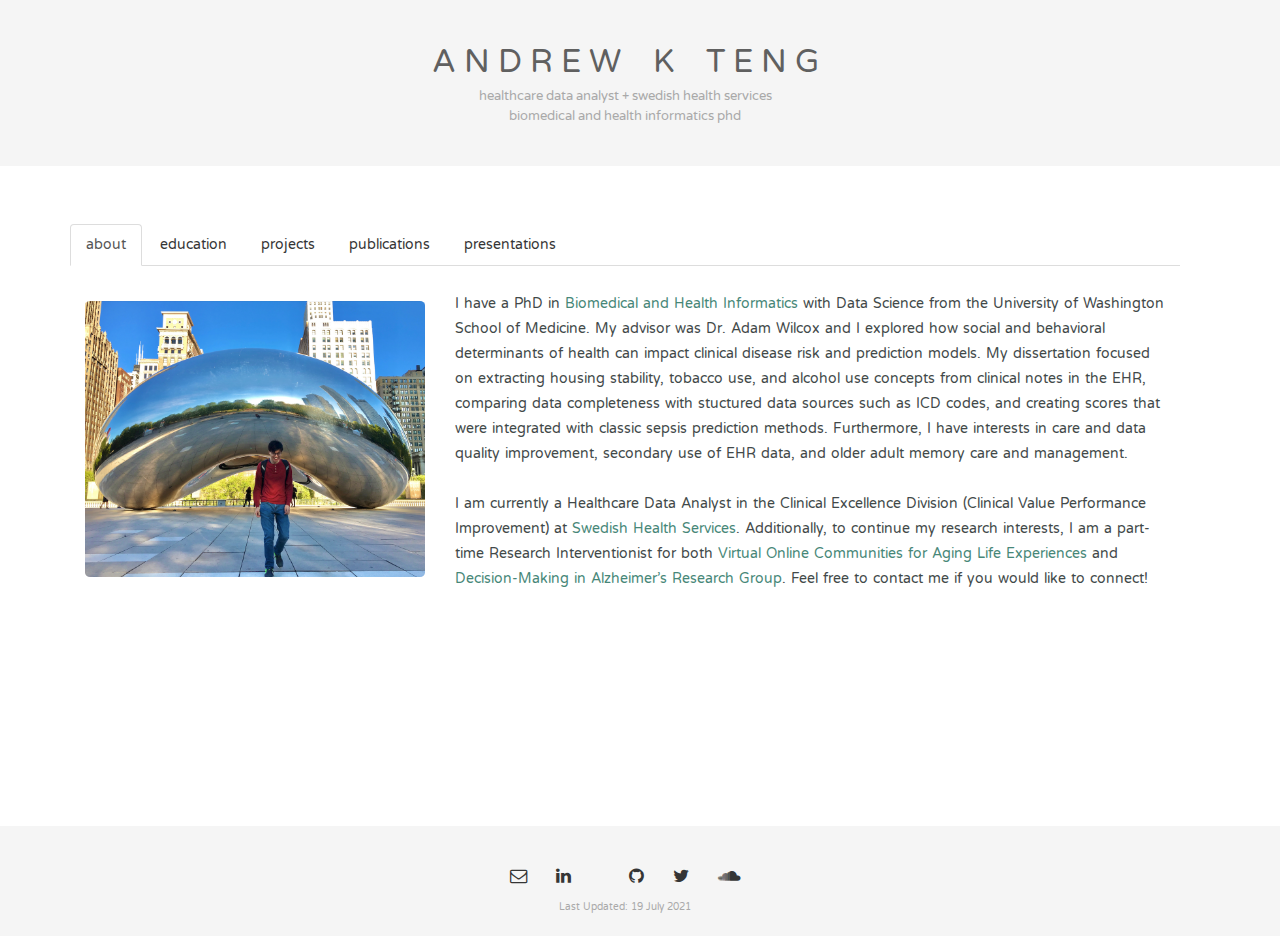
==== index.html @ b0556b27 "updates" ====
<!DOCTYPE html>

<html lang="en">
<head>
    <meta charset="utf-8">
    <meta http-equiv="X-UA-Compatible" content="IE=edge">
    <meta name="viewport" content="width=device-width, initial-scale=1">
    
    <!-- Mobile phone status bar color -->
    <meta name="theme-color" content="#505050">
    <meta name="apple-mobile-web-app-status-bar-style" content="black-translucent">
    
    <!-- Search engine details -->
    <meta name="description" content="Helathcare Data Analyst at Swedish Health Services, Downtown Seattle. PhD in Biomedical and Health Informatics with Data Science specialization from the University of Washington School of Medicine.">

    <title>Andrew Teng</title>
    <link href="https://fonts.googleapis.com/css?family=Varela+Round" rel='stylesheet' type='text/css'>
    <link href="css/bootstrap.css" rel="stylesheet">
    <link href="https://netdna.bootstrapcdn.com/font-awesome/4.7.0/css/font-awesome.min.css" rel="stylesheet">
    <link rel="stylesheet" href="https://cdn.rawgit.com/jpswalsh/academicons/master/css/academicons.min.css">
    <link href="css/styles.css" rel="stylesheet">
    <link rel="shortcut icon" href="img/icon.png" type="image/x-icon"/>
    <style>
        img.zero {
            height: 30%;
            width: 30%;
        }
        
        img.one {
            height: 75%;
            width: 75%;
        }

        img.two {
            height: 45%;
            width: 45%;
        }
        
        img.three {
            height: 60%;
            width: 60%;
        }
        
        img.four {
            height: 100%;
            width: 100%;
        }
    </style>
</head>
    
    
    
<body id="top">
    <header id="home">

        <section class="bottom hidden-xs" id="bottom">
            <div class ="container">
                <div class="row">
                    <div align="center"><br><br>
                        <font size="6" color= "#606060">A&nbsp;N&nbsp;D&nbsp;R&nbsp;E&nbsp;W&emsp;K&emsp;T&nbsp;E&nbsp;N&nbsp;G</font><br>
                        <font size="2" color="#A9A9A9">healthcare data analyst + swedish health services<br>biomedical and health informatics phd<br><br><br></font>  
                    </div>
                </div>
            </div>
        </section>
        <section class="bottom visible-xs" id="bottom">
            <div class ="container">
                <div class="row">
                    <div align="center"><br><br>
                        <font size="3" color= "#606060">A&nbsp;N&nbsp;D&nbsp;R&nbsp;E&nbsp;W&emsp;K&emsp;T&nbsp;E&nbsp;N&nbsp;G</font><br>
                        <font size="1" color="#A9A9A9">healthcare data analyst + swedish health services<br>biomedical and health informatics phd<br><br><br></font>  
                    </div>
                </div>
            </div>
        </section>

        <section class="home" id="home">
            <div class="container">
                <div class="row">
                    <div class="col-md-12">          
                    <h1 class="arrow"></h1>
                    <div class="tabbable">
                        <ul class="nav nav-tabs form-tabs hidden-xs">
                            <li class="tab-selector active"><a href="#about" data-toggle="tab">about</a></li>
                            <li class="tab-selector"><a href="#education" data-toggle="tab">education</a></li>
                            <li class="tab-selector"><a href="#projects" data-toggle="tab">projects</a></li>
                            <li class="tab-selector"><a href="#publications" data-toggle="tab">publications</a></li>
                            <li class="tab-selector"><a href="#presentations" data-toggle="tab">presentations</a></li>
                        </ul>
                        <select class="form-control visible-xs" id="tab_selector">
                            <option value="0">about</option>
                            <option value="1">education</option>
                            <option value="2">projects</option>
                            <option value="3">publications</option>
                            <option value="4">presentations</option>
                        </select>
                        <div class="tab-content">
                            <div id="about" class="tab-pane fade in active">
                                <div class ="col-xs-4">
                                    <p><br><center><img class="four" src="img/bean.png" alt="Profile_Picture"></center>
                                </div>
                                <div class ="col-xs-8">
                                    <font color="gray">
                                        <p1><br>I have a PhD in <a style="color: #478778" target="_blank" href="http://bime.uw.edu/">Biomedical and Health Informatics</a> with Data Science from the University of Washington School of Medicine. My advisor was Dr. Adam Wilcox and I explored how social and behavioral determinants of health can impact clinical disease risk and prediction models. My dissertation focused on extracting housing stability, tobacco use, and alcohol use concepts from clinical notes in the EHR, comparing data completeness with stuctured data sources such as ICD codes, and creating scores that were integrated with classic sepsis prediction methods. Furthermore, I have interests in care and data quality improvement, secondary use of EHR data, and older adult memory care and management. <br><br>I am currently a Healthcare Data Analyst in the Clinical Excellence Division (Clinical Value Performance Improvement) at <a style="color: #478778" target="_blank" href="https://www.swedish.org/">Swedish Health Services</a>. Additionally, to continue my research interests, I am a part-time Research Interventionist for both <a style="color: #478778" target="_blank" href="https://sites.uw.edu/vocale">Virtual Online Communities for Aging Life Experiences</a> and <a style="color: #478778" target="_blank" href="https://depts.washington.edu/hprc/studying-decision-making-for-older-adults-with-dementia/">Decision-Making in Alzheimer’s Research Group</a>. Feel free to contact me if you would like to connect!</p1>
                                    </font>
                                    <!--I received my bachelor’s degree from Emory University in <a target="_blank" href="http://www.mathcs.emory.edu/site/home/">mathematics and computer science</a>, while on a pre-med track as I was interested in bridging the gap between health sciences and computer science. By combining these two trades, I attended the <a target="_blank" href="http://bioinformatics.gatech.edu">bioinformatics</a> master’s program at Georgia Tech. During my time there, I was a graduate research assistant in the <a target="_blank" href="https://popgen.gatech.edu">Lachance Lab</a> and focused on utilizing genome-wide association studies in our analysis of elevated prostate cancer risk in men of African descent and aspects of ascertainment bias. While at Georgia Tech, I interned at the National Cancer Institute under Dr. Kai Yu and focused on analyzing and creating a prediction model to detect cervical cancer risk in patients with HPV from pap smear results. Currently, I am pursuing my PhD at the University of Washington School of Medicine under the <a target="_blank" href="http://bime.uw.edu/">biomedical and health informatics</a> program. I am interested in analyzing electronic health/medical records to improve quality of care and outcomes in health related settings. -->
                                </div>
                            </div>
                            <div id="education" class="tab-pane fade"><br><br>
                                <div class="row">
                                    <div class ="col-xs-4">University of Washington (Seattle, WA)&emsp;<i><br><font color="gray">09/2017-06/2021</font></i>
                                    </div>
                                    <div class ="col-xs-5">Biomedical and Health Informatics PhD&emsp;<br>Data Science Specialization<i><br><font color="gray">Advisor: Dr. Adam Wilcox (UW Chief Analytics Officer)<br><br> Awards: National Library of Medicine (NLM) Training Grant (2017-2020), Top Scholar Award - Durward and Susan Huckabay Endowed Fellowship (2017-2018)</font></i>
                                    </div>
                                    <div class ="col-xs-3"><center><img class="two" src="img/SOM_Biomed.Info.Med.Ed_k.png" alt="UWMedicineBHINF_Logo" height="20"></center></div>
                                </div><br><br>
                                <div class="row">
                                    <div class ="col-xs-4">Georgia Institute of Technology (Atlanta, GA)&emsp;<i><br><font color="gray">08/2015-12/2016</font></i>
                                    </div>
                                    <div class ="col-xs-5">Bioinformatics MS&emsp;<i><br><font color="gray">Mentor: Dr. Joseph Lachance (Assistant Professor - Biology)<br><br>Awards: Computational Biology Faculty Graduate Research Assistant Award (Spring 2016 and Fall 2016)<br><br>Summer internship: National Cancer Institute/ Division of Cancer Epidemiology and Genetics (DCEG)</font></i>
                                    </div>
                                    <div class ="col-xs-3"><center><img  src="img/gatech.gif" class="three" alt="GaTech_Logo" height="50"><br><br><br><br><img class="three" src="img/logos.png" alt="HHS_NIH_NCI_Logos" height="50"></center></div>
                                </div><br><br>
                                <div class="row">
                                    <div class ="col-xs-4">Emory University (Atlanta, GA)&emsp;<i><br><font color="gray">08/2012-05/2015</font></i>
                                    </div>
                                    <div class ="col-xs-5">Mathematics and Computer Science BS&emsp;<i><br><font color="gray"></font></i>
                                    </div>
                                    <div class ="col-xs-3"><center><img src="img/eu-logo.png" class="three" alt="Emory_Logo" height="40"></center></div>
                                </div>
                            </div>
                            <div id="projects" class="tab-pane fade"><br><br>

                                <div class="row">
                                    <div class ="col-xs-9">CO-MAP-V: COVID-19 Massachussetts Map and Visualization Tool&emsp;<a target="_blank" href="https://co-map-v.github.io/" class="fa fa-external-link"></a><i>
                                        <br><font color="gray">Class Project (CSE 583: Software Development for Data Scientists)</i><br>
                                        Used synthetic data from Synthea that was formatted in an OMOP Common Data model to visualize the start of a COVID-19 outbreak in Massachussetts. Created various visualizations, both geographical and statistical, to showcase a dashboard like design that allows users to explore and compare between months and counties. Visualizations were created using Plotly and arranged using Dash, the website uses Bootstrap and the dashboard application is hosted on Heroku allowing for final (and interactive) hosting on GitHub Pages. 
                                        </font></div>
                                    <div class ="col-xs-3">
                                        <center><img class="zero" src="https://co-map-v.github.io/website/img/logo.png" alt="COMAPV_Logo" height="80"></center>
                                    </div>
                                </div><br><br>
                                <div class="row">
                                    <div class ="col-xs-9">Visualizing Algorithmic Cause of Death Predictions&emsp;<a target="_blank" href="https://cse512-19s.github.io/FP-Visualizing-Algorithmic-Cause-of-Death-Predictions/" class="fa fa-external-link"></a><i>
                                        <br><font color="gray">Class Project (CSE 512: Data Visualization)</i><br>
                                        Used verbal autopsy data to visualize relationships between causes of death, symptoms, death, region, and algorithm. Four different and interactive visualizations were created using D3. All visualizations interact with each other in terms of dataset and can be used congruently to allow users a deeper exploration of the data from various perspectives. 
                                        </font></div>
                                    <div class ="col-xs-3">
                                        <center><img class="two" src="img/github.png" alt="GitHub_Logo" height="80"></center>
                                    </div>
                                </div><br><br>

                                <div class="row">
                                    <div class ="col-xs-9">Predictive Analytics Solutions for Sepsis Patients in Acute Care&emsp;
                                        <br><font color="gray">Published a systematic review to see if there is an ideal predictive analytics solution for sepsis detection or mortality associated with sepsis by performing a literature search in PubMed to identify publications of current practices and studies that have used predictive analytics. Identified and categorized the characteristics of each study to verify inclusion, and then analyzed common themes and differences. We then reviewed the articles to identify key themes to better understand the issues in applying predictive analytics to sepsis detection.
                                        </font></div>
                                    <div class ="col-xs-3">
                                        <center><img class="two" src="img/WilcoxLab.png" alt="WilcoxLab_Logo" height="40"></center>
                                    </div>
                                </div><br><br>
                                <div class="row">
                                    <div class ="col-xs-9">Virtual Online Communities for Aging Life Experiences (VOCALE)&emsp;
                                        <br><font color="gray">Currently on a team that is testing the feasibility and usability of using an online discussion platform for frail elderly adults to learn, manage, and cope with their changing symptoms. Tasks include pitching and recruiting qualified participants from various Seattle-area retirement communities and training them on using the discussion board in multiple one-on-one training sessions. Training materials (physical and digital training guide <a target="_blank" href="doc/Package_Training_LaptopDesktop_UNITS.pdf" class="fa fa-file-pdf-o"></a> and video supplement) were created through an iterative process of speaking, observing, and interacting with a pilot group of elderly individuals.</font></div>
                                    <div class ="col-xs-3">
                                        <center><img class="two" src="img/vocale.png" alt="VOCALE_Logo" height="40"></center>
                                    </div>
                                </div><br><br>
                                <div class="row">
                                    <div class ="col-xs-9">Extracting Social Determinants Information from Clinical Text Notes&emsp;
                                        <br><font color="gray">Creating an approachable method/framework that is generalizable to extract social determinants information (e.g. housing stability) from unstructured data sources in the EHR. Additionally, we will compare the quality of data that is extracted via natural language processing classification techniques with extracting structured data sources (e.g. ICD 9/10 codes).
                                        </font></div>
                                    <div class ="col-xs-3">
                                        <center><img class="two" src="img/WilcoxLab.png" alt="WilcoxLab_Logo" height="40"></center>
                                    </div>
                                </div><br><br>
                                <div class="row">
                                    <div class ="col-xs-9">Using Log Data to Assess Authentication Behaviors&emsp;
                                        <br><font color="gray">Together with Jason Thomas, working with a local hospital to identify ways to help inform customized solutions of authentication while maintaining privacy and promoting standards across wards and staff. 
                                        </font></div>
                                    <div class ="col-xs-3">
                                        <center><img class="two" src="img/WilcoxLab.png" alt="WilcoxLab_Logo" height="40"></center>
                                    </div>
                                </div><br><br>
                                <div class="row">
                                    <div class ="col-xs-9">Leveraging Mobile Technologies to Communicate Genetic Testing Information&emsp;<a target="_blank" href="doc/Project%20Proposal.pdf" class="fa fa-file-pdf-o"></a>
                                        <br><font color="gray"><i>Class Project (BIME 554: Biomedical Information Interactions and Design)</i><br>Performed workflow analysis and stakeholder interviews to identify points where mobile technologies could be leveraged to reduce workload on administrative staff, increase clinic efficiency and provide better services to patients. Team identified three major areas where changes patient in-take, insurance authorization and return of results. I created a potential design solution to revamp patient in-take by making an online tool accessible by patients that would collect family history and develop a patient pedigree.</font></div>
                                        <div class ="col-xs-3">
                                            <center><img class="three" src="img/UW_GMC.png" alt="UWGMC_Logo" height="40"></center>
                                        </div>
                                </div><br><br>
                                <div class="row">
                                    <div class ="col-xs-9">Monitoring and Visualizing of Strategic Health Issues: Creation of an Internal Dashboard for Benton County, WA&emsp;<a target="_blank" href="doc/Monitoring%20and%20Visualizing%20of%20Strategic%20Health%20Issues.pdf" class="fa fa-file-pdf-o"></a>&emsp;<a target="_blank" href="https://github.com/andrewteng/benton-county" class="fa fa-external-link"></a><i>
                                        <br><font color="gray">Class Project (BIME 533: Public Health Informatics)</i><br>An internal dashboard was proposed to assist the Benton-Franklin Health District (BFHD) health officer monitor health trends within the community and assess the progress of interventions. By utilizing stakeholder intervies, the Visual Information Seeking Mantra, and user-centered design, the mockup dashboard presented data cleanly and effectively to allow for easy usability among users of varying health literacy.</font></div>
                                        <div class ="col-xs-3">
                                            <center><img class="two" src="img/github.png" alt="GitHub_Logo" height="40"></center>
                                        </div>
                                </div><br><br>
                                <div class="row">
                                    <div class ="col-xs-9">Applied Human Computational Genomics (AHCG) Pipeline&emsp;<a target="_blank" href="https://github.com/andrewteng/ahcg_pipeline" class="fa fa-external-link"></a><i>
                                        <br><font color="gray">Class Project (BIOL8803F: Human Computational Genomics)</i><br>Variant calling pipeline for  automated genomic data analysis. Automated script performed variant call analysis and variant recalibration. End result created charts and a report.</font></div>
                                    <div class ="col-xs-3">
                                        <center><img class="two" src="img/github.png" alt="GitHub_Logo" height="40"></center>
                                    </div>
                                </div><br><br>
                                <div class="row">
                                    <div class ="col-xs-9">Genome characterization of human papillomavirus (HPV) 16&emsp;<a target="_blank" href="doc/Teng_HPV_Poster.pdf" class="fa fa-file-pdf-o"></a><i>
                                        <br><font color="gray">Summer Project, Mentor: Dr. Kai Yu</i><br>Full genome analysis and exploration of HPV 16 to create a prediction model to forecast cervical cancer likelihood and risk. The	primary	focus was to identify the viral genetic basis of HPV carcinogenicity and to globally analyze the differences patients with and without cervical cancer through random forest classification.</font>
                                    </div>
                                    <div class ="col-xs-3">
                                            <center><img class="three" src="img/logos.png" alt="HHS_NIH_NCI_Logos" height="40"></center>
                                    </div>
                                </div><br><br>
                                <div class="row">
                                    <div class ="col-xs-9">Advanced eICU Clinical Data Visualization Tool using FHIR&emsp;<a target="_blank" href="doc/eICU-%20Final%20Pres.pdf" class="fa fa-file-pdf-o"></a><i>
                                        <br><font color="gray">Class Project (CS 6440: Introduction to Health Informatics)</i><br>Collaborated with the eICU department at Emory Healthcare. Helped to develop a FHIR adapter for the existing archiveDB (a reduced local copy of data) to create an exchange of FHIR compliant messages to and from the archiveDB of the eICU system.</font>
                                    </div>
                                    <div class ="col-xs-3">
                                        <center><img class="two" src="img/emory.png" alt="Emory_Logo" height="30"></center>
                                    </div>
                                </div><br><br>
                                <div class="row">
                                    <div class ="col-xs-9">Development of a typing scheme for non-typeable <i>H. influenzae&emsp;<a target="_blank" href="http://compgenomics2016.biology.gatech.edu/index.php/Main_Page" class="fa fa-external-link"></a>
                                        <br><font color="gray">Class Project (BIOL7210A: Computational Genomics)</i><br>Used unassembled genome sequence data from the Centers for Disease Control and Prevention (CDC) for computational genomics. Participated in two groups (gene prediction and functional annotation). </font>
                                    </div>
                                    <div class ="col-xs-3">
                                        <center><img class="three" src="img/hhs-cdc-logo.svg" alt="CDC_Logo" height="30"></center>
                                    </div>
                                </div><br><br>
                                <div class="row">
                                    <div class ="col-xs-9">Comparison of multi-compartmental models for the modeling of the 2014 Ebola epidemic&emsp;                    
                                        <a target="_blank" href="doc/Comparison%20of%20multi-compartmental%20models%20for%20the%20modeling%20of%20the%202014%20Ebola%20epidemic.pdf" class="fa fa-file-pdf-o"></a><i>
                                        <br><font color="gray">Class Project (BME 8813: Biomedical and Health Informatics)</i><br>Used data from the World Health Organization (WHO), CDC, and Virginia Polytech Institute and State University. Compared and validated the prediction powers of various compartmental models. Created a MATLAB GUI (<a target="_blank" href="https://www.youtube.com/watch?v=hMcYuk1tW7c" class="fa fa-youtube-play"></a><a target="_blank" href="https://www.youtube.com/watch?v=hMcYuk1tW7c"> video demo</a>) to allow for easy comparison between models and countries of interest. </font>
                                    </div>
                                    <div class ="col-xs-3">
                                        <center><img class="three" src="img/gatech.gif" alt="GaTech_Logo" height="35"></center>
                                    </div>
                                </div><br><br>
                                <div class="row">
                                    <div class ="col-xs-9">Course reports on <i><a target="_blank" href="https://gtbinf.wordpress.com/author/ateng3/">Biology Computes&emsp;</a></i><font color="gray"><a target="_blank" href="https://gtbinf.wordpress.com/author/ateng3/" class="fa fa-external-link"></a>
                                        <br>- Exome Analysis of a Finnish Female
                                        <br>- Analysis of the Early Stages of HIV-1 Infection on Components of the Human Immune Response</font>
                                    </div>
                                    <div class ="col-xs-3">
                                        <center><img class="three" src="img/gatech.gif" alt="GaTech_Logo" height="35"></center>
                                    </div>
                                </div>
                            </div>
                            <div id="publications" class="tab-pane fade"> 
                                <br><br>
                                <div class="row">
                                    <div class ="col-xs-9">Promoting Problem Solving About Health Management: A Mixed-Methods Pilot Evaluation of a Digital Health Intervention for Older Adults With Pre-Frailty and Frailty&emsp;<i><a target="_blank" href="https://doi.org/10.1177/2333721420985684" class="fa fa-external-link"></a><br><font color="gray">Chen AT, Chu F, <strong>Teng AK</strong>, Han S, Lin SY, Demiris G, Zaslavsky O</font></i></div>
                                    <div class ="col-xs-3"><center><img class = "three" src="img/ggm.gif" alt="GerontologyAndGeriatricMedicine_Logo" height="15"></center></div>
                                </div><br><br>
                                <div class="row">
                                    <div class ="col-xs-9">Reactions to COVID-19, Information and Technology Use, and Social Connectedness among Older Adults with Pre-Frailty and Frailty&emsp;<i><a target="_blank" href="https://www.ncbi.nlm.nih.gov/pmc/articles/PMC7416746/" class="fa fa-external-link"></a><br><font color="gray">Chen AT, Ge S, Cho S, <strong>Teng AK</strong>, Chu F, Demiris G, Zaslavsky O</font></i></div>
                                    <div class ="col-xs-3"><center><img class = "two" src="img/gn.png" alt="GeriatricNursing_Logo" height="15"></center></div>
                                </div><br><br>
                                <div class="row">
                                    <div class ="col-xs-9">A Review of Predictive Analytics Solutions for Sepsis Patients&emsp;<i><a target="_blank" href="https://doi.org/10.1055/s-0040-1710525" class="fa fa-external-link"></a><br><font color="gray"><strong>Teng AK</strong>, Wilcox AB</font></i></div>
                                    <div class ="col-xs-3"><center><img class = "two" src="img/aci.jpg" alt="ACI_Logo" height="15"></center></div>
                                </div><br><br>
                                <div class="row">
                                    <div class ="col-xs-9">Using an Innovative Discussion Platform to Give Voice to Aging-Related Experiences: A Pilot Study&emsp;<i><a target="_blank" href="https://doi.org/10.3928/00989134-20191105-05" class="fa fa-external-link"></a><br><font color="gray"><strong>Teng AK</strong>, Han S, Lin SY, Demiris G, Zaslavsky O, Chen AT</font></i></div>
                                    <div class ="col-xs-3"><center><img class = "two" src="img/jgn_logo_sm.png" alt="JGN_Logo" height="30"></center></div>
                                </div><br><br>
                                <div class="row">
                                    <div class ="col-xs-9">Genetic disease risks can be misestimated across global populations&emsp;<i><a target="_blank" href="https://doi.org/10.1186/s13059-018-1561-7" class="fa fa-external-link"></a><br><font color="gray">Kim M, Patel K, <strong>Teng AK</strong>, Berens A, Lachance J</font></i></div>
                                    <div class ="col-xs-3"><center><img class = "one" src="img/genome-biology-logo-dffd3410b7.svg" alt="GenomeBio_Logo" height="25"></center></div>
                                </div><br><br>
                                <div class="row">
                                    <div class ="col-xs-9">Genetic hitchhiking and population bottlenecks contribute to prostate cancer disparities in men of African descent&emsp;<i><a target="_blank" href="https://doi.org/10.1158/0008-5472.CAN-17-1550" class="fa fa-external-link"></a><br><font color="gray">Lachance J, Berens A, Hansen MEB, <strong>Teng AK</strong>, Tishkoff SA, Rebbeck TR</font></i>
                                    </div>
                                    <div class ="col-xs-3"><center><img class="one" src="img/canres.png" alt="CancerResearch_Logo" height="20"></center></div>
                                </div><br><br>
                            </div>
                            <div id="presentations" class="tab-pane fade">
                                <br><br>
                                <div class="row">
                                    <div class ="col-xs-9">Housing Stability Phenotype Extracted from Clinical Text Notes and Diagnosis Codes&emsp;<i><br>American Medical Informatics Association (AMIA) 2020 Virtual Annual Symposium<br><font color="gray"><strong>Teng AK</strong>, Wilcox AB</font></i></div>
                                    <div class ="col-xs-3"><center><img class="two" src="img/amia.png" alt="AMIA_Logo" height="5"></center></div>
                                </div><br><br>
                                <div class="row">
                                    <div class ="col-xs-9">Extracting housing stability concepts from clinical text notes&emsp;<i><br>National Library of Medicine 2020 Virtual Informatics Training Conference<br><font color="gray"><strong>Teng AK</strong>, Wilcox AB</font></i></div>
                                    <div class ="col-xs-3"><center><img class="two" src="img/nlm.png" alt="NLM_Logo" height="5"></center></div>
                                </div><br><br>
                                <div class="row">
                                    <div class ="col-xs-9">Applying Text Classification Techniques to Locally Generated Clinical Notes&emsp;<i><br>American Medical Informatics Association (AMIA) 2020 Virtual Clinical Informatics Conference<br><font color="gray"><strong>Teng AK</strong>, Wilcox AB</font></i></div>
                                    <div class ="col-xs-3"><center><img class="two" src="img/amia.png" alt="AMIA_Logo" height="5"></center></div>
                                </div><br><br>
                                <div class="row">
                                    <div class ="col-xs-9">Virtual Online Communities for Aging Life Experiences&emsp;<i><br>National Library of Medicine 2019 Informatics Training Conference<br><font color="gray"><strong>Teng AK</strong>, Han S, Lin S, Demiris G, Zaslavsky O, Chen AT</font></i></div>
                                    <div class ="col-xs-3"><center><img class="two" src="img/nlm.png" alt="NLM_Logo" height="5"></center></div>
                                </div><br><br>
                                <div class="row">
                                    <div class ="col-xs-9">A Systematic Review of Predictive Analytics Solutions for Septic Patients&emsp;<i><br>American Medical Informatics Association (AMIA) 2019 Clinical Informatics Conference<br><font color="gray"><strong>Teng AK</strong>, Wilcox AB</font></i></div>
                                    <div class ="col-xs-3"><center><img class="two" src="img/amia.png" alt="AMIA_Logo" height="5"></center></div>
                                </div><br><br>
                                <hr/>
                                <br>
                                Contributed work presented by collaborators:
                                <br><br>
                                <div class="row">
                                    <div class ="col-xs-9">Assessing Authentication Behaviors to Inform Customized Solutions Using Log Data – While Maintaining Privacy and Promoting Standards&emsp;<i><br>American Medical Informatics Association (AMIA) 2020 Virtual Clinical Informatics Conference<br><font color="gray">Thomas JA, <strong>Teng AK</strong>, Roesner F, Wilcox AB, Ewell C (Presented by: Jason Thomas)</font></i></div> 
                                    <div class ="col-xs-3"><center><img class="two" src="img/amia.png" alt="ICSFR_Logo" height="3"></center></div>
                                </div><br><br>
                                <div class="row">
                                    <div class ="col-xs-9">Usability of an Online Discussion Platform: Development of a Coding Scheme&emsp;<i><br>The Gerontological Society of America 2019<br><font color="gray">Han S, <strong>Teng AK</strong>, Lin S, Chu F, Demiris G, Zaslavsky O, Chen AT (Presented by: Soojeong Han)</font></i></div>
                                    <div class ="col-xs-3"><center><img class="one" src="img/gsa.gif" alt="GSA_Logo" height="20"></center></div>
                                </div><br><br>
                                <div class="row">
                                    <div class ="col-xs-9">VOCALE Approach: Pilot Studies&emsp;<i><br>The Gerontological Society of America 2019<br><font color="gray">Zaslavsky O, Chen AT, <strong>Teng AK</strong>, Lin S, Han S, Chu F, Demiris G (Presented by: Oleg Zaslavsky)</font></i></div>
                                    <div class ="col-xs-3"><center><img class="one" src="img/gsa.gif" alt="GSA_Logo" height="20"></center></div>
                                </div><br><br>
                                <div class="row">
                                    <div class ="col-xs-9">Virtual Online Communities for Aging Life Experiences (VOCALE)&emsp;<i><br>International Conference on Frailty and Sarcopenia Research 2019<br><font color="gray">Zaslavsky O, Chen AT, <strong>Teng AK</strong>, Lin S, Han S, Demiris G (Presented by: Oleg Zaslavsky)</font></i></div> 
                                    <div class ="col-xs-3"><center><img class="two" src="img/icsfr.jpg" alt="ICSFR_Logo" height="3"></center></div>
                                </div>
                            </div>
                        </div>    
                        </div>
                    </div>
                </div>
            </div>
        </section>
    </header>

    <script src="https://ajax.googleapis.com/ajax/libs/jquery/1.11.0/jquery.min.js"></script>
    <script src="//ajax.googleapis.com/ajax/libs/angularjs/1.0.3/angular.min.js"></script>
    <script src="js/bootstrap.min.js"></script>
    <script src="js/scripts.js"></script>
    <script src="js/jquery.flexslider.js"></script>
    <script src="js/modernizr.js"></script>
    <script>
        $('#tab_selector').on('change', function (e) {
	    $('.form-tabs li a').eq($(this).val()).tab('show');
	});
    </script>

    
    <section class="bottom1" id="bottom1">
    <div class="row">
        <br><br><div align="center"><font size="2" color="#A9A9A9">
                <span title="Email"/><a href="mailto:akteng@uw.edu" target ="_blank" class="fa fa-envelope-o fa-lg"></a>&emsp;&emsp;
                <span title="LinkedIn"/><a href="https://linkedin.com/in/tengandrew" target ="_blank" class="fa fa-linkedin fa-lg"></a>&emsp;&emsp;
                <span title="Google Scholar"/><a href="https://scholar.google.com/citations?user=TIJBnKMAAAAJ&hl=en" target ="_blank" class="ai ai-google-scholar ai-lg"></a>&emsp;&emsp;
                <span title="GitHub"/><a href="https://github.com/andrewteng" target ="_blank" class="fa fa-github fa-lg"></a>&emsp;&emsp;
                <span title="Twitter"/><a href="https://twitter.com/theandrewteng" target ="_blank" class="fa fa-twitter fa-lg"></a>&emsp;&emsp;
                <span title="SoundCloud"/><a href="https://soundcloud.com/tengandrew" target ="_blank" class="fa fa-soundcloud fa-lg"></a>
        </font></div>
        <p></p><div align="center"><font size="1" color="#A9A9A9">
            <!--Copyright &copy 2016-2018&emsp;|&emsp;-->Last Updated: 19 July 2021
        </font></div><br>
    </div>
    </section>

</body>
</html>
---- css/styles.css ----
/* ! normalize.css v1.0.0 | MIT License | git.io/normalize */
 
/* ==========================================================================
HTML5 display definitions
========================================================================== */
 
/* * Corrects `block` display not defined in IE 6/7/8/9 and Firefox 3. */
 
article, aside, details, figcaption, figure, footer, header, hgroup, nav, section, summary { display: block; }
/* * Corrects `inline-block` display not defined in IE 6/7/8/9 and Firefox 3. */
audio, canvas, video { display: inline-block; *display: inline; *zoom: 1; }
/* * Prevents modern browsers from displaying `audio` without controls.
* Remove excess height in iOS 5 devices. */
audio:not([controls]) { display: none; height: 0; }
/* * Addresses styling for `hidden` attribute not present in IE 7/8/9, Firefox 3, * and Safari 4.
* Known issue:no IE 6 support. */
[hidden] { display: none; }
/* ==========================================================================
Base
========================================================================== */
/* * 1. Corrects text resizing oddly in IE 6/7 when body `font-size` is set using
*    `em` units.
* 2. Prevents iOS text size adjust after orientation change, without disabling
*    user zoom. */
 
html { font-size: 100%; /* 1 */
	-webkit-text-size-adjust: 100%; /* 2 */
-ms-text-size-adjust: 100%; /* 2 */ }
html, html a, a1 { -webkit-font-smoothing: antialiased; text-shadow: 1px 1px 1px rgba(0, 0, 0, 0.004); }
/* * Addresses `font-family` inconsistency between `textarea` and other form
* elements. */
html, button, input, select, textarea { font-family: 'Varela Round', sans-serif; }
/* * Addresses margins handled incorrectly in IE 6/7. */
body { margin: 0; font-family: 'Varela Round', sans-serif; }
/* ==========================================================================
Links
========================================================================== */
/* * Addresses `outline` inconsistency between Chrome and other browsers. */
 
a:focus { outline: none; }
a1:focus { outline: none; }
/* * Improves readability when focused and also mouse hovered in all browsers. */
a:active, a:hover { outline: 0; }
a1:active, a:hover { outline: 0; }
/* ==========================================================================
Typography
========================================================================== */
/* * Addresses font sizes and margins set differently in IE 6/7.
* Addresses font sizes within `section` and `article` in Firefox 4+, Safari 5, * and Chrome. */
 
h1 { font-size: 2em; margin: 0.67em 0; color: #353535; }
h2 { font-size: 1.5em; margin: 0.83em 0; }
h3 { font-size: 1.17em; margin: 1em 0; }
h4 { font-size: 1em; margin: 1.33em 0; }
h5 { font-size: 0.83em; margin: 1.67em 0; }
h6 { font-size: 0.75em; margin: 2.33em 0; }

a { color: #353535; -webkit-transition: all 0.5s; -moz-transition: all 0.5s; -o-transition: all 0.5s; transition: all 0.5s; }
a:hover, a:focus { color: #0F52BA; text-decoration: none; }
a1:hover, a:focus { color: #0F52BA; text-decoration: none; }

p { color: #8c9398; word-spacing: 1px; line-height: 25px; font-size: 14px; }
p1 { color: #424949; word-spacing: 1px; line-height: 25px; font-size: 14px; }
a1 { color: #478778; -webkit-transition: all 0.5s; -moz-transition: all 0.5s; -o-transition: all 0.5s; transition: all 0.5s; }

.home {padding: 40px;}
.bottom {background-color: whitesmoke;}
.bottom1 {background-color: whitesmoke; width: 100%; position: relative; bottom: 0;}

img {
  border-radius: 1.5%;
}
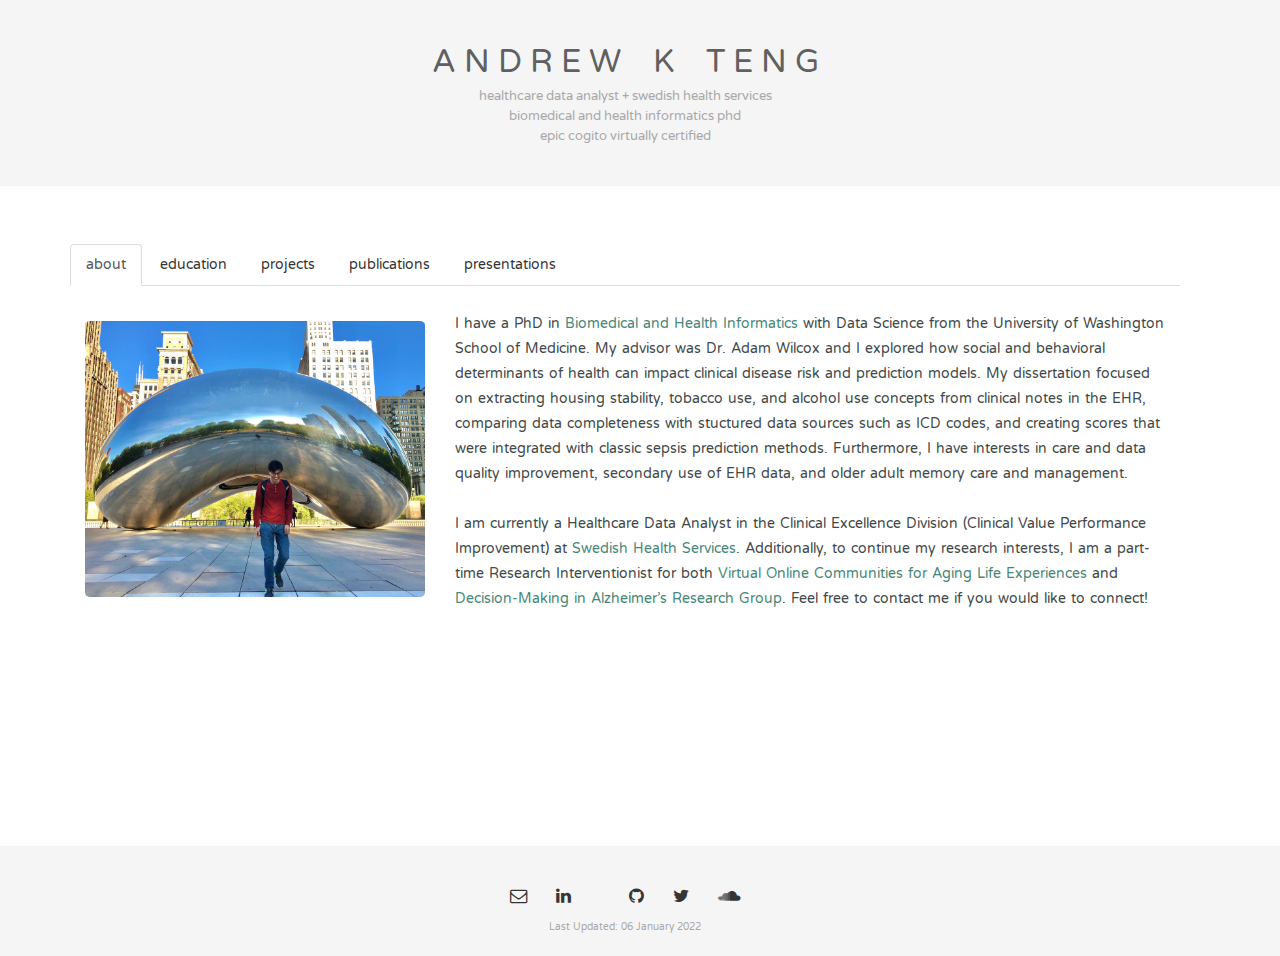
==== commit 9a2ef742: "updates with paper and epic" ====
--- a/index.html
+++ b/index.html
@@ -11,6 +11,7 @@
     <meta name="apple-mobile-web-app-status-bar-style" content="black-translucent">
     
     <!-- Search engine details -->
+
     <meta name="description" content="Helathcare Data Analyst at Swedish Health Services, Downtown Seattle. PhD in Biomedical and Health Informatics with Data Science specialization from the University of Washington School of Medicine.">
 
     <title>Andrew Teng</title>
@@ -58,7 +59,8 @@
                 <div class="row">
                     <div align="center"><br><br>
                         <font size="6" color= "#606060">A&nbsp;N&nbsp;D&nbsp;R&nbsp;E&nbsp;W&emsp;K&emsp;T&nbsp;E&nbsp;N&nbsp;G</font><br>
-                        <font size="2" color="#A9A9A9">healthcare data analyst + swedish health services<br>biomedical and health informatics phd<br><br><br></font>  
+                        <font size="2" color="#A9A9A9">healthcare data analyst + swedish health services<br>biomedical and health informatics phd<br>epic cogito virtually certified<br><br><br></font>  
+
                     </div>
                 </div>
             </div>
@@ -96,6 +98,7 @@
                         </select>
                         <div class="tab-content">
                             <div id="about" class="tab-pane fade in active">
+
                                 <div class ="col-xs-4">
                                     <p><br><center><img class="four" src="img/bean.png" alt="Profile_Picture"></center>
                                 </div>
@@ -105,6 +108,7 @@
                                     </font>
                                     <!--I received my bachelor’s degree from Emory University in <a target="_blank" href="http://www.mathcs.emory.edu/site/home/">mathematics and computer science</a>, while on a pre-med track as I was interested in bridging the gap between health sciences and computer science. By combining these two trades, I attended the <a target="_blank" href="http://bioinformatics.gatech.edu">bioinformatics</a> master’s program at Georgia Tech. During my time there, I was a graduate research assistant in the <a target="_blank" href="https://popgen.gatech.edu">Lachance Lab</a> and focused on utilizing genome-wide association studies in our analysis of elevated prostate cancer risk in men of African descent and aspects of ascertainment bias. While at Georgia Tech, I interned at the National Cancer Institute under Dr. Kai Yu and focused on analyzing and creating a prediction model to detect cervical cancer risk in patients with HPV from pap smear results. Currently, I am pursuing my PhD at the University of Washington School of Medicine under the <a target="_blank" href="http://bime.uw.edu/">biomedical and health informatics</a> program. I am interested in analyzing electronic health/medical records to improve quality of care and outcomes in health related settings. -->
                                 </div>
+
                             </div>
                             <div id="education" class="tab-pane fade"><br><br>
                                 <div class="row">
@@ -134,7 +138,7 @@
                                 <div class="row">
                                     <div class ="col-xs-9">CO-MAP-V: COVID-19 Massachussetts Map and Visualization Tool&emsp;<a target="_blank" href="https://co-map-v.github.io/" class="fa fa-external-link"></a><i>
                                         <br><font color="gray">Class Project (CSE 583: Software Development for Data Scientists)</i><br>
-                                        Used synthetic data from Synthea that was formatted in an OMOP Common Data model to visualize the start of a COVID-19 outbreak in Massachussetts. Created various visualizations, both geographical and statistical, to showcase a dashboard like design that allows users to explore and compare between months and counties. Visualizations were created using Plotly and arranged using Dash, the website uses Bootstrap and the dashboard application is hosted on Heroku allowing for final (and interactive) hosting on GitHub Pages. 
+                                        Used synthetic data from Synthea that was formatted in an OMOP Common Data model to visualize the start of a COVID-19 outbreak in Massachusetts. Created various visualizations, both geographical and statistical, to showcase a dashboard like design that allows users to explore and compare between months and counties. Visualizations were created using Plotly and arranged using Dash, the website uses Bootstrap and the dashboard application is hosted on Heroku allowing for final (and interactive) hosting on GitHub Pages. 
                                         </font></div>
                                     <div class ="col-xs-3">
                                         <center><img class="zero" src="https://co-map-v.github.io/website/img/logo.png" alt="COMAPV_Logo" height="80"></center>
@@ -190,7 +194,7 @@
                                 </div><br><br>
                                 <div class="row">
                                     <div class ="col-xs-9">Monitoring and Visualizing of Strategic Health Issues: Creation of an Internal Dashboard for Benton County, WA&emsp;<a target="_blank" href="doc/Monitoring%20and%20Visualizing%20of%20Strategic%20Health%20Issues.pdf" class="fa fa-file-pdf-o"></a>&emsp;<a target="_blank" href="https://github.com/andrewteng/benton-county" class="fa fa-external-link"></a><i>
-                                        <br><font color="gray">Class Project (BIME 533: Public Health Informatics)</i><br>An internal dashboard was proposed to assist the Benton-Franklin Health District (BFHD) health officer monitor health trends within the community and assess the progress of interventions. By utilizing stakeholder intervies, the Visual Information Seeking Mantra, and user-centered design, the mockup dashboard presented data cleanly and effectively to allow for easy usability among users of varying health literacy.</font></div>
+                                        <br><font color="gray">Class Project (BIME 533: Public Health Informatics)</i><br>An internal dashboard was proposed to assist the Benton-Franklin Health District (BFHD) health officer monitor health trends within the community and assess the progress of interventions. By utilizing stakeholder interviews, the Visual Information Seeking Mantra, and user-centered design, the mockup dashboard presented data cleanly and effectively to allow for easy usability among users of varying health literacy.</font></div>
                                         <div class ="col-xs-3">
                                             <center><img class="two" src="img/github.png" alt="GitHub_Logo" height="40"></center>
                                         </div>
@@ -248,8 +252,12 @@
                             <div id="publications" class="tab-pane fade"> 
                                 <br><br>
                                 <div class="row">
+                                    <div class ="col-xs-9">A Simplified Data Science Approach to Extract Social and Behavioral Determinants: A Retrospective Chart Review&emsp;<i><a target="_blank" href="" class="fa fa-external-link"></a><br><font color="gray"><strong>Teng AK</strong>, Wilcox AB</font></i></div>
+                                    <div class ="col-xs-3"><center><img class = "three" src="img/bmj_logo.png" alt="BMJOpen_Logo" height="15"></center></div>
+                                </div><br><br>
+                                <div class="row">
                                     <div class ="col-xs-9">Promoting Problem Solving About Health Management: A Mixed-Methods Pilot Evaluation of a Digital Health Intervention for Older Adults With Pre-Frailty and Frailty&emsp;<i><a target="_blank" href="https://doi.org/10.1177/2333721420985684" class="fa fa-external-link"></a><br><font color="gray">Chen AT, Chu F, <strong>Teng AK</strong>, Han S, Lin SY, Demiris G, Zaslavsky O</font></i></div>
-                                    <div class ="col-xs-3"><center><img class = "three" src="img/ggm.gif" alt="GerontologyAndGeriatricMedicine_Logo" height="15"></center></div>
+                                    <div class ="col-xs-3"><center><img class = "three" src="img/GGM.gif" alt="GerontologyAndGeriatricMedicine_Logo" height="15"></center></div>
                                 </div><br><br>
                                 <div class="row">
                                     <div class ="col-xs-9">Reactions to COVID-19, Information and Technology Use, and Social Connectedness among Older Adults with Pre-Frailty and Frailty&emsp;<i><a target="_blank" href="https://www.ncbi.nlm.nih.gov/pmc/articles/PMC7416746/" class="fa fa-external-link"></a><br><font color="gray">Chen AT, Ge S, Cho S, <strong>Teng AK</strong>, Chu F, Demiris G, Zaslavsky O</font></i></div>
@@ -348,7 +356,7 @@
                 <span title="SoundCloud"/><a href="https://soundcloud.com/tengandrew" target ="_blank" class="fa fa-soundcloud fa-lg"></a>
         </font></div>
         <p></p><div align="center"><font size="1" color="#A9A9A9">
-            <!--Copyright &copy 2016-2018&emsp;|&emsp;-->Last Updated: 19 July 2021
+            <!--Copyright &copy 2016-2018&emsp;|&emsp;-->Last Updated: 06 January 2022
         </font></div><br>
     </div>
     </section>
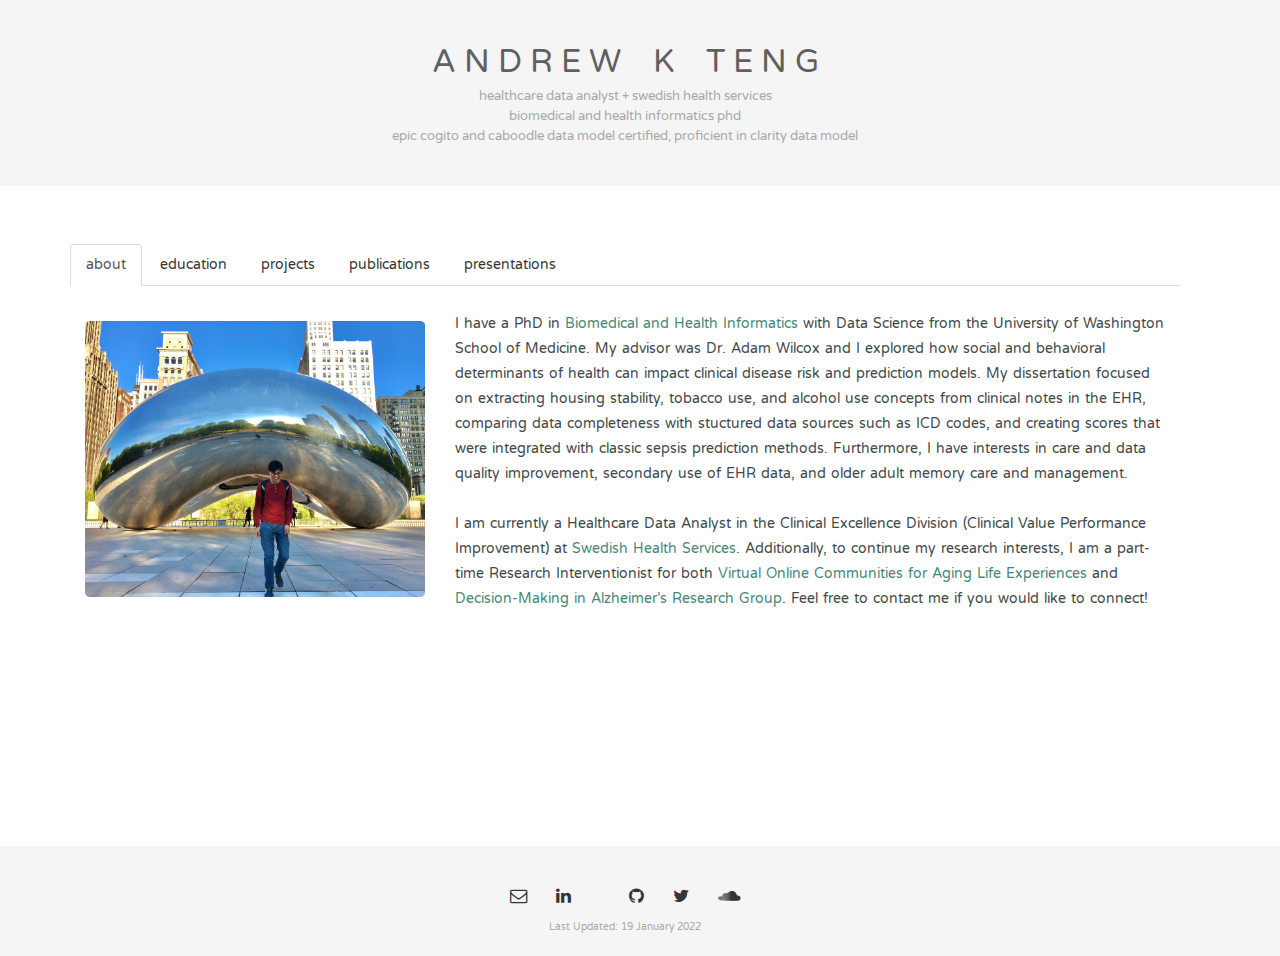
==== commit 1a97102d: "Jan 2022 updates" ====
--- a/index.html
+++ b/index.html
@@ -59,7 +59,7 @@
                 <div class="row">
                     <div align="center"><br><br>
                         <font size="6" color= "#606060">A&nbsp;N&nbsp;D&nbsp;R&nbsp;E&nbsp;W&emsp;K&emsp;T&nbsp;E&nbsp;N&nbsp;G</font><br>
-                        <font size="2" color="#A9A9A9">healthcare data analyst + swedish health services<br>biomedical and health informatics phd<br>epic cogito virtually certified<br><br><br></font>  
+                        <font size="2" color="#A9A9A9">healthcare data analyst + swedish health services<br>biomedical and health informatics phd<br>epic cogito and caboodle data model certified, proficient in clarity data model<br><br><br></font>  
 
                     </div>
                 </div>
@@ -252,7 +252,7 @@
                             <div id="publications" class="tab-pane fade"> 
                                 <br><br>
                                 <div class="row">
-                                    <div class ="col-xs-9">A Simplified Data Science Approach to Extract Social and Behavioral Determinants: A Retrospective Chart Review&emsp;<i><a target="_blank" href="" class="fa fa-external-link"></a><br><font color="gray"><strong>Teng AK</strong>, Wilcox AB</font></i></div>
+                                    <div class ="col-xs-9">A Simplified Data Science Approach to Extract Social and Behavioral Determinants: A Retrospective Chart Review&emsp;<i><a target="_blank" href="https://bmjopen.bmj.com/content/12/1/e048397" class="fa fa-external-link"></a><br><font color="gray"><strong>Teng AK</strong>, Wilcox AB</font></i></div>
                                     <div class ="col-xs-3"><center><img class = "three" src="img/bmj_logo.png" alt="BMJOpen_Logo" height="15"></center></div>
                                 </div><br><br>
                                 <div class="row">
@@ -356,7 +356,7 @@
                 <span title="SoundCloud"/><a href="https://soundcloud.com/tengandrew" target ="_blank" class="fa fa-soundcloud fa-lg"></a>
         </font></div>
         <p></p><div align="center"><font size="1" color="#A9A9A9">
-            <!--Copyright &copy 2016-2018&emsp;|&emsp;-->Last Updated: 06 January 2022
+            <!--Copyright &copy 2016-2018&emsp;|&emsp;-->Last Updated: 19 January 2022
         </font></div><br>
     </div>
     </section>
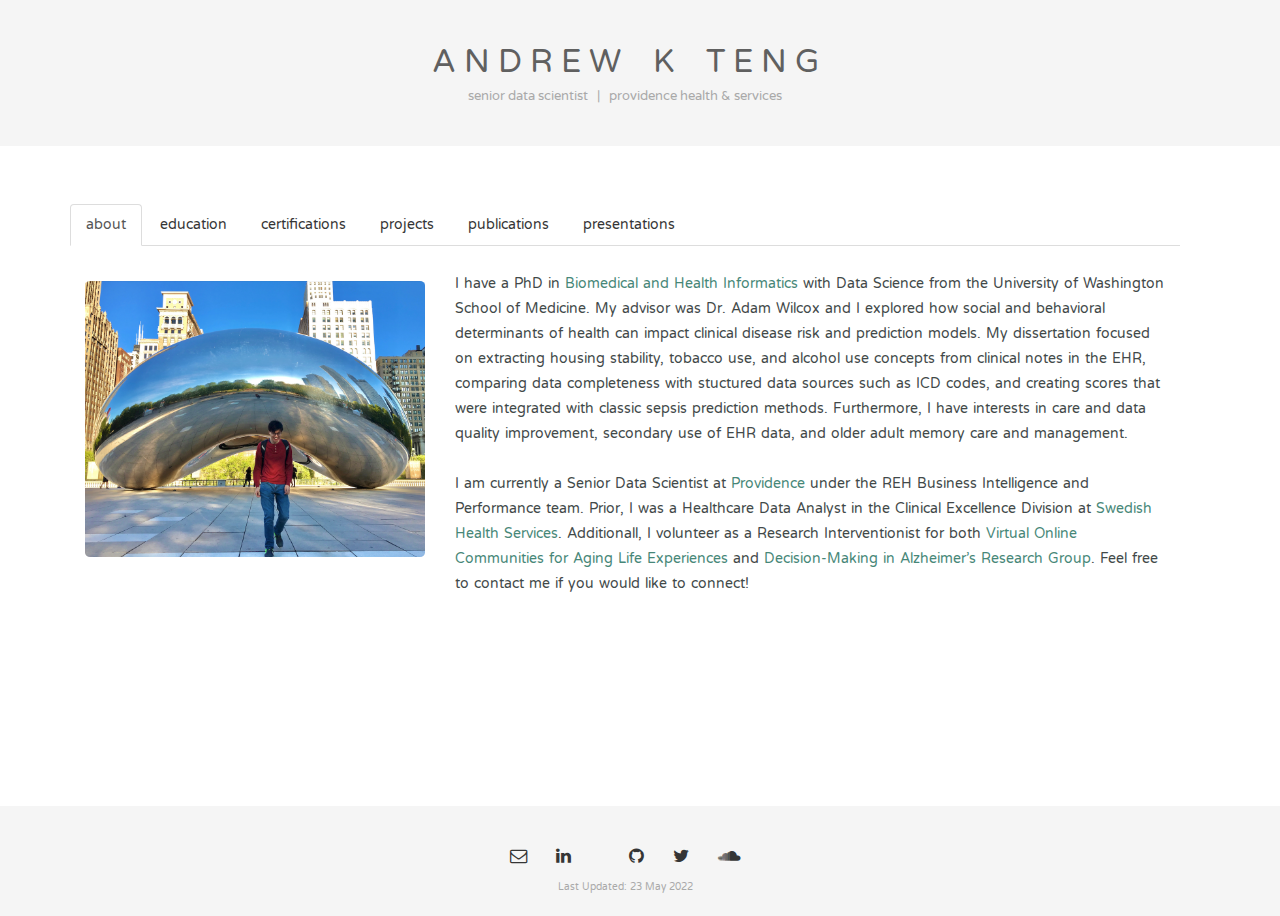
==== commit b69e7905: "SDS updates" ====
--- a/index.html
+++ b/index.html
@@ -59,7 +59,7 @@
                 <div class="row">
                     <div align="center"><br><br>
                         <font size="6" color= "#606060">A&nbsp;N&nbsp;D&nbsp;R&nbsp;E&nbsp;W&emsp;K&emsp;T&nbsp;E&nbsp;N&nbsp;G</font><br>
-                        <font size="2" color="#A9A9A9">healthcare data analyst + swedish health services<br>biomedical and health informatics phd<br>epic cogito and caboodle data model certified, proficient in clarity data model<br><br><br></font>  
+                        <font size="2" color="#A9A9A9">senior data scientist &nbsp; | &nbsp; providence health & services<br><br><br></font>  
 
                     </div>
                 </div>
@@ -85,6 +85,7 @@
                         <ul class="nav nav-tabs form-tabs hidden-xs">
                             <li class="tab-selector active"><a href="#about" data-toggle="tab">about</a></li>
                             <li class="tab-selector"><a href="#education" data-toggle="tab">education</a></li>
+                            <li class="tab-selector"><a href="#certifications" data-toggle="tab">certifications</a></li>
                             <li class="tab-selector"><a href="#projects" data-toggle="tab">projects</a></li>
                             <li class="tab-selector"><a href="#publications" data-toggle="tab">publications</a></li>
                             <li class="tab-selector"><a href="#presentations" data-toggle="tab">presentations</a></li>
@@ -92,6 +93,7 @@
                         <select class="form-control visible-xs" id="tab_selector">
                             <option value="0">about</option>
                             <option value="1">education</option>
+                            <option value="1">certifications</option>
                             <option value="2">projects</option>
                             <option value="3">publications</option>
                             <option value="4">presentations</option>
@@ -104,7 +106,7 @@
                                 </div>
                                 <div class ="col-xs-8">
                                     <font color="gray">
-                                        <p1><br>I have a PhD in <a style="color: #478778" target="_blank" href="http://bime.uw.edu/">Biomedical and Health Informatics</a> with Data Science from the University of Washington School of Medicine. My advisor was Dr. Adam Wilcox and I explored how social and behavioral determinants of health can impact clinical disease risk and prediction models. My dissertation focused on extracting housing stability, tobacco use, and alcohol use concepts from clinical notes in the EHR, comparing data completeness with stuctured data sources such as ICD codes, and creating scores that were integrated with classic sepsis prediction methods. Furthermore, I have interests in care and data quality improvement, secondary use of EHR data, and older adult memory care and management. <br><br>I am currently a Healthcare Data Analyst in the Clinical Excellence Division (Clinical Value Performance Improvement) at <a style="color: #478778" target="_blank" href="https://www.swedish.org/">Swedish Health Services</a>. Additionally, to continue my research interests, I am a part-time Research Interventionist for both <a style="color: #478778" target="_blank" href="https://sites.uw.edu/vocale">Virtual Online Communities for Aging Life Experiences</a> and <a style="color: #478778" target="_blank" href="https://depts.washington.edu/hprc/studying-decision-making-for-older-adults-with-dementia/">Decision-Making in Alzheimer’s Research Group</a>. Feel free to contact me if you would like to connect!</p1>
+                                        <p1><br>I have a PhD in <a style="color: #478778" target="_blank" href="http://bime.uw.edu/">Biomedical and Health Informatics</a> with Data Science from the University of Washington School of Medicine. My advisor was Dr. Adam Wilcox and I explored how social and behavioral determinants of health can impact clinical disease risk and prediction models. My dissertation focused on extracting housing stability, tobacco use, and alcohol use concepts from clinical notes in the EHR, comparing data completeness with stuctured data sources such as ICD codes, and creating scores that were integrated with classic sepsis prediction methods. Furthermore, I have interests in care and data quality improvement, secondary use of EHR data, and older adult memory care and management. <br><br>I am currently a Senior Data Scientist at <a style="color: #478778" target="_blank" href="https://www.providence.org/">Providence</a> under the REH Business Intelligence and Performance team. Prior, I was a Healthcare Data Analyst in the Clinical Excellence Division at <a style="color: #478778" target="_blank" href="https://www.swedish.org/">Swedish Health Services</a>. Additionall, I volunteer as a Research Interventionist for both <a style="color: #478778" target="_blank" href="https://sites.uw.edu/vocale">Virtual Online Communities for Aging Life Experiences</a> and <a style="color: #478778" target="_blank" href="https://depts.washington.edu/hprc/studying-decision-making-for-older-adults-with-dementia/">Decision-Making in Alzheimer’s Research Group</a>. Feel free to contact me if you would like to connect!</p1>
                                     </font>
                                     <!--I received my bachelor’s degree from Emory University in <a target="_blank" href="http://www.mathcs.emory.edu/site/home/">mathematics and computer science</a>, while on a pre-med track as I was interested in bridging the gap between health sciences and computer science. By combining these two trades, I attended the <a target="_blank" href="http://bioinformatics.gatech.edu">bioinformatics</a> master’s program at Georgia Tech. During my time there, I was a graduate research assistant in the <a target="_blank" href="https://popgen.gatech.edu">Lachance Lab</a> and focused on utilizing genome-wide association studies in our analysis of elevated prostate cancer risk in men of African descent and aspects of ascertainment bias. While at Georgia Tech, I interned at the National Cancer Institute under Dr. Kai Yu and focused on analyzing and creating a prediction model to detect cervical cancer risk in patients with HPV from pap smear results. Currently, I am pursuing my PhD at the University of Washington School of Medicine under the <a target="_blank" href="http://bime.uw.edu/">biomedical and health informatics</a> program. I am interested in analyzing electronic health/medical records to improve quality of care and outcomes in health related settings. -->
                                 </div>
@@ -132,6 +134,15 @@
                                     </div>
                                     <div class ="col-xs-3"><center><img src="img/eu-logo.png" class="three" alt="Emory_Logo" height="40"></center></div>
                                 </div>
+                            </div>
+                            <div id="certifications" class="tab-pane fade"><br><br>
+                                <div class="row">
+                                    <div class ="col-xs-4"><center><img class="zero" src="img/epic.png" alt="Epic_Logo" width="10"><br><br>Epic Cogito Fundamentals</center></div>
+                                    <div class ="col-xs-4"><center><img class="zero" src="img/epic.png" alt="Epic_Logo" width="10"><br><br>Epic Clarity Data Model</center></div>
+                                    <div class ="col-xs-4"><center><img class="zero" src="img/epic.png" alt="Epic_Logo" width="10"><br><br>Epic Caboodle Data Model</center></div>
+                                </div><br><br>
+
+
                             </div>
                             <div id="projects" class="tab-pane fade"><br><br>
 
@@ -251,6 +262,15 @@
                             </div>
                             <div id="publications" class="tab-pane fade"> 
                                 <br><br>
+                                 
+                                <div class="row">
+                                    <div class ="col-xs-9">The Use of Visual Methods to Support Communication with Older Adults with Cognitive Impairment&emsp;<i><a target="_blank" href="https://doi.org/10.1111/jgs.17750" class="fa fa-external-link"></a><br><font color="gray">Chen AT, <strong>Teng AK</strong>, Zhao J, Asirot MG, Turner AT</font></i></div>
+                                    <div class ="col-xs-3"><center><img class = "two" src="img/gn.png" alt="GeriatricNursing_Logo" height="15"></center></div>
+                                </div><br><br>
+                                <div class="row">   
+                                    <div class ="col-xs-9">Challenges and opportunities in conducting research with older adults with dementia during COVID‐19 and beyond&emsp;<i><a target="_blank" href="https://doi.org/10.1111/jgs.17750" class="fa fa-external-link"></a><br><font color="gray">Sharma RK, <strong>Teng AK</strong>, Asirot MG, Taylor JO, Borson S, Turner AT</font></i></div>
+                                    <div class ="col-xs-3"><center><img class = "three" src="https://agsjournals.onlinelibrary.wiley.com/pb-assets/hub-assets/agsjournals/logo-header-1594087073840.png" alt="AGS_Logo" height="15"></center></div>
+                                </div><br><br>
                                 <div class="row">
                                     <div class ="col-xs-9">A Simplified Data Science Approach to Extract Social and Behavioral Determinants: A Retrospective Chart Review&emsp;<i><a target="_blank" href="https://bmjopen.bmj.com/content/12/1/e048397" class="fa fa-external-link"></a><br><font color="gray"><strong>Teng AK</strong>, Wilcox AB</font></i></div>
                                     <div class ="col-xs-3"><center><img class = "three" src="img/bmj_logo.png" alt="BMJOpen_Logo" height="15"></center></div>
@@ -356,7 +376,7 @@
                 <span title="SoundCloud"/><a href="https://soundcloud.com/tengandrew" target ="_blank" class="fa fa-soundcloud fa-lg"></a>
         </font></div>
         <p></p><div align="center"><font size="1" color="#A9A9A9">
-            <!--Copyright &copy 2016-2018&emsp;|&emsp;-->Last Updated: 19 January 2022
+            <!--Copyright &copy 2016-2018&emsp;|&emsp;-->Last Updated: 23 May 2022
         </font></div><br>
     </div>
     </section>
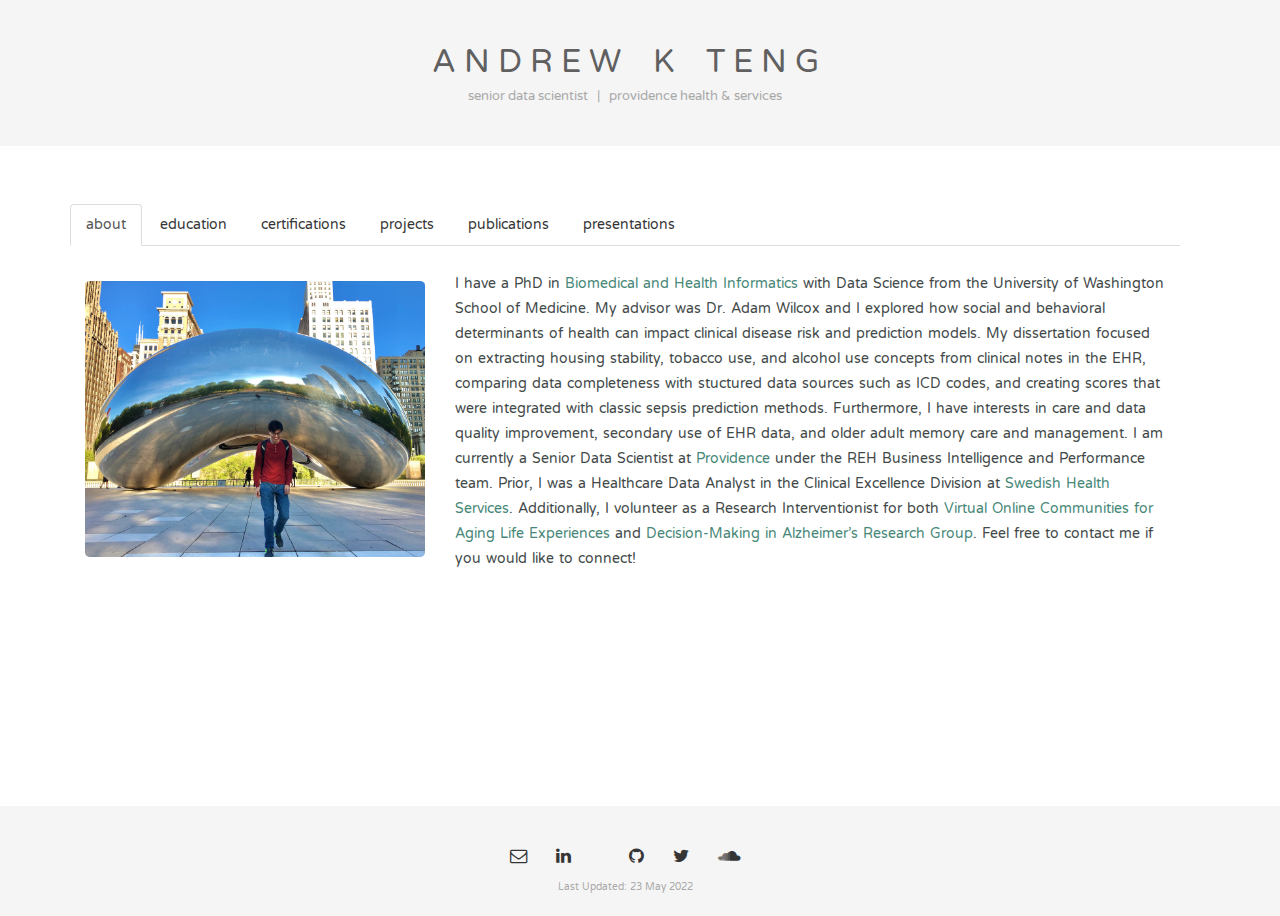
==== commit 9af193a9: "SDS updates" ====
--- a/index.html
+++ b/index.html
@@ -106,7 +106,7 @@
                                 </div>
                                 <div class ="col-xs-8">
                                     <font color="gray">
-                                        <p1><br>I have a PhD in <a style="color: #478778" target="_blank" href="http://bime.uw.edu/">Biomedical and Health Informatics</a> with Data Science from the University of Washington School of Medicine. My advisor was Dr. Adam Wilcox and I explored how social and behavioral determinants of health can impact clinical disease risk and prediction models. My dissertation focused on extracting housing stability, tobacco use, and alcohol use concepts from clinical notes in the EHR, comparing data completeness with stuctured data sources such as ICD codes, and creating scores that were integrated with classic sepsis prediction methods. Furthermore, I have interests in care and data quality improvement, secondary use of EHR data, and older adult memory care and management. <br><br>I am currently a Senior Data Scientist at <a style="color: #478778" target="_blank" href="https://www.providence.org/">Providence</a> under the REH Business Intelligence and Performance team. Prior, I was a Healthcare Data Analyst in the Clinical Excellence Division at <a style="color: #478778" target="_blank" href="https://www.swedish.org/">Swedish Health Services</a>. Additionall, I volunteer as a Research Interventionist for both <a style="color: #478778" target="_blank" href="https://sites.uw.edu/vocale">Virtual Online Communities for Aging Life Experiences</a> and <a style="color: #478778" target="_blank" href="https://depts.washington.edu/hprc/studying-decision-making-for-older-adults-with-dementia/">Decision-Making in Alzheimer’s Research Group</a>. Feel free to contact me if you would like to connect!</p1>
+                                        <p1><br>I have a PhD in <a style="color: #478778" target="_blank" href="http://bime.uw.edu/">Biomedical and Health Informatics</a> with Data Science from the University of Washington School of Medicine. My advisor was Dr. Adam Wilcox and I explored how social and behavioral determinants of health can impact clinical disease risk and prediction models. My dissertation focused on extracting housing stability, tobacco use, and alcohol use concepts from clinical notes in the EHR, comparing data completeness with stuctured data sources such as ICD codes, and creating scores that were integrated with classic sepsis prediction methods. Furthermore, I have interests in care and data quality improvement, secondary use of EHR data, and older adult memory care and management. I am currently a Senior Data Scientist at <a style="color: #478778" target="_blank" href="https://www.providence.org/">Providence</a> under the REH Business Intelligence and Performance team. Prior, I was a Healthcare Data Analyst in the Clinical Excellence Division at <a style="color: #478778" target="_blank" href="https://www.swedish.org/">Swedish Health Services</a>. Additionally, I volunteer as a Research Interventionist for both <a style="color: #478778" target="_blank" href="https://sites.uw.edu/vocale">Virtual Online Communities for Aging Life Experiences</a> and <a style="color: #478778" target="_blank" href="https://depts.washington.edu/hprc/studying-decision-making-for-older-adults-with-dementia/">Decision-Making in Alzheimer’s Research Group</a>. Feel free to contact me if you would like to connect!</p1>
                                     </font>
                                     <!--I received my bachelor’s degree from Emory University in <a target="_blank" href="http://www.mathcs.emory.edu/site/home/">mathematics and computer science</a>, while on a pre-med track as I was interested in bridging the gap between health sciences and computer science. By combining these two trades, I attended the <a target="_blank" href="http://bioinformatics.gatech.edu">bioinformatics</a> master’s program at Georgia Tech. During my time there, I was a graduate research assistant in the <a target="_blank" href="https://popgen.gatech.edu">Lachance Lab</a> and focused on utilizing genome-wide association studies in our analysis of elevated prostate cancer risk in men of African descent and aspects of ascertainment bias. While at Georgia Tech, I interned at the National Cancer Institute under Dr. Kai Yu and focused on analyzing and creating a prediction model to detect cervical cancer risk in patients with HPV from pap smear results. Currently, I am pursuing my PhD at the University of Washington School of Medicine under the <a target="_blank" href="http://bime.uw.edu/">biomedical and health informatics</a> program. I am interested in analyzing electronic health/medical records to improve quality of care and outcomes in health related settings. -->
                                 </div>
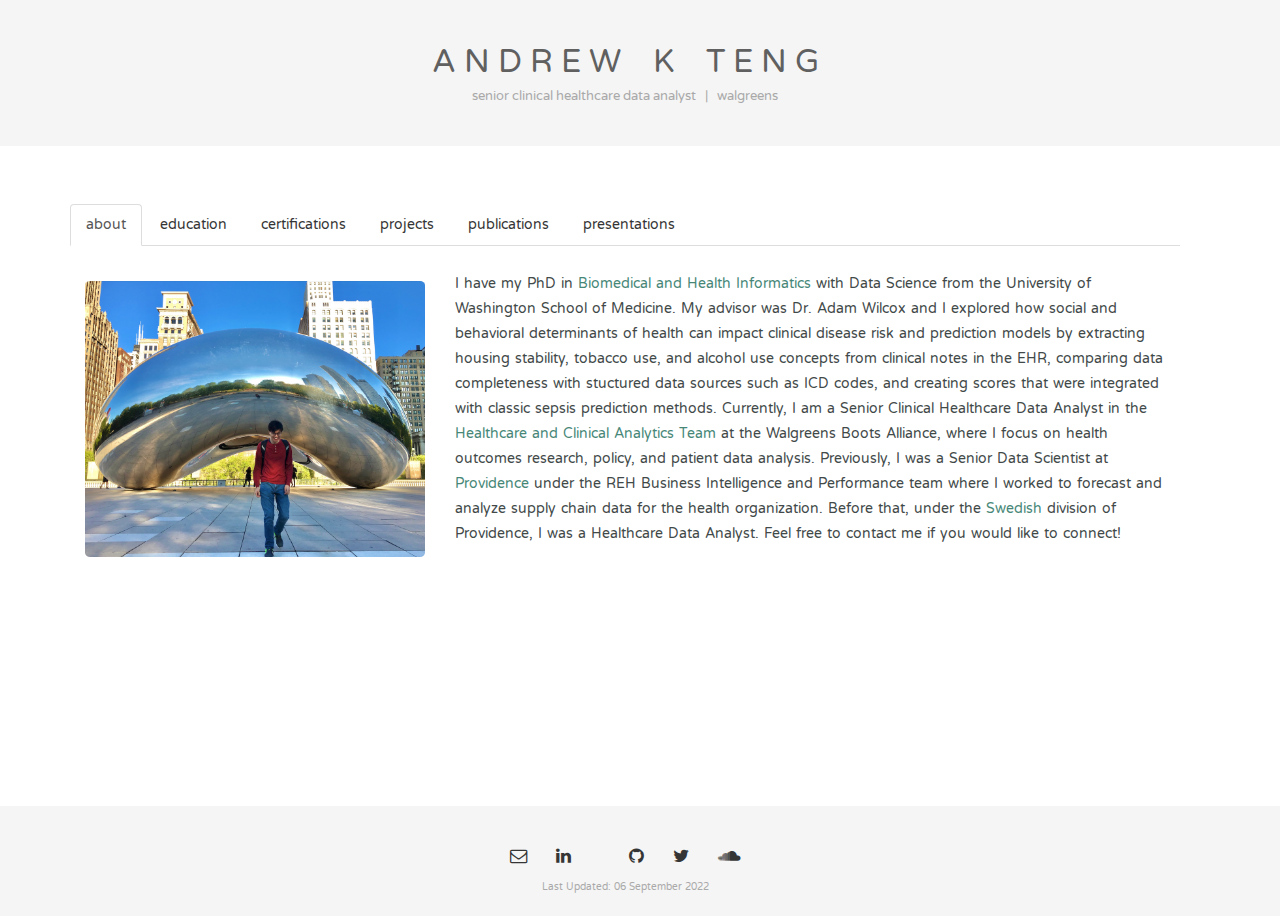
==== commit b38f7056: "updates" ====
--- a/index.html
+++ b/index.html
@@ -12,7 +12,7 @@
     
     <!-- Search engine details -->
 
-    <meta name="description" content="Helathcare Data Analyst at Swedish Health Services, Downtown Seattle. PhD in Biomedical and Health Informatics with Data Science specialization from the University of Washington School of Medicine.">
+    <meta name="description" content="Senior Clinical Healthcare Data Analyst at Walgreens Boots Alliance, working remotely from Seattle. PhD in Biomedical and Health Informatics with Data Science specialization from the University of Washington School of Medicine.">
 
     <title>Andrew Teng</title>
     <link href="https://fonts.googleapis.com/css?family=Varela+Round" rel='stylesheet' type='text/css'>
@@ -59,7 +59,7 @@
                 <div class="row">
                     <div align="center"><br><br>
                         <font size="6" color= "#606060">A&nbsp;N&nbsp;D&nbsp;R&nbsp;E&nbsp;W&emsp;K&emsp;T&nbsp;E&nbsp;N&nbsp;G</font><br>
-                        <font size="2" color="#A9A9A9">senior data scientist &nbsp; | &nbsp; providence health & services<br><br><br></font>  
+                        <font size="2" color="#A9A9A9">senior clinical healthcare data analyst &nbsp; | &nbsp; walgreens<br><br><br></font>  
 
                     </div>
                 </div>
@@ -70,7 +70,7 @@
                 <div class="row">
                     <div align="center"><br><br>
                         <font size="3" color= "#606060">A&nbsp;N&nbsp;D&nbsp;R&nbsp;E&nbsp;W&emsp;K&emsp;T&nbsp;E&nbsp;N&nbsp;G</font><br>
-                        <font size="1" color="#A9A9A9">healthcare data analyst + swedish health services<br>biomedical and health informatics phd<br><br><br></font>  
+                        <font size="1" color="#A9A9A9">senior clinical healthcare data analyst &nbsp; | &nbsp; walgreens<br><br><br></font>  
                     </div>
                 </div>
             </div>
@@ -106,7 +106,7 @@
                                 </div>
                                 <div class ="col-xs-8">
                                     <font color="gray">
-                                        <p1><br>I have a PhD in <a style="color: #478778" target="_blank" href="http://bime.uw.edu/">Biomedical and Health Informatics</a> with Data Science from the University of Washington School of Medicine. My advisor was Dr. Adam Wilcox and I explored how social and behavioral determinants of health can impact clinical disease risk and prediction models. My dissertation focused on extracting housing stability, tobacco use, and alcohol use concepts from clinical notes in the EHR, comparing data completeness with stuctured data sources such as ICD codes, and creating scores that were integrated with classic sepsis prediction methods. Furthermore, I have interests in care and data quality improvement, secondary use of EHR data, and older adult memory care and management. I am currently a Senior Data Scientist at <a style="color: #478778" target="_blank" href="https://www.providence.org/">Providence</a> under the REH Business Intelligence and Performance team. Prior, I was a Healthcare Data Analyst in the Clinical Excellence Division at <a style="color: #478778" target="_blank" href="https://www.swedish.org/">Swedish Health Services</a>. Additionally, I volunteer as a Research Interventionist for both <a style="color: #478778" target="_blank" href="https://sites.uw.edu/vocale">Virtual Online Communities for Aging Life Experiences</a> and <a style="color: #478778" target="_blank" href="https://depts.washington.edu/hprc/studying-decision-making-for-older-adults-with-dementia/">Decision-Making in Alzheimer’s Research Group</a>. Feel free to contact me if you would like to connect!</p1>
+                                        <p1><br>I have my PhD in <a style="color: #478778" target="_blank" href="http://bime.uw.edu/">Biomedical and Health Informatics</a> with Data Science from the University of Washington School of Medicine. My advisor was Dr. Adam Wilcox and I explored how social and behavioral determinants of health can impact clinical disease risk and prediction models by extracting housing stability, tobacco use, and alcohol use concepts from clinical notes in the EHR, comparing data completeness with stuctured data sources such as ICD codes, and creating scores that were integrated with classic sepsis prediction methods. Currently, I am a Senior Clinical Healthcare Data Analyst in the <a style="color: #478778" target="_blank" href="https://www.walgreensbootsalliance.com/our-business/walgreens-health-segment/">Healthcare and Clinical Analytics Team</a> at the Walgreens Boots Alliance, where I focus on health outcomes research, policy, and patient data analysis. Previously, I was a Senior Data Scientist at <a style="color: #478778" target="_blank" href="https://www.providence.org/">Providence</a> under the REH Business Intelligence and Performance team where I worked to forecast and analyze supply chain data for the health organization. Before that, under the <a style="color: #478778" target="_blank" href="https://www.swedish.org/">Swedish</a> division of Providence, I was a Healthcare Data Analyst. Feel free to contact me if you would like to connect!</p1>
                                     </font>
                                     <!--I received my bachelor’s degree from Emory University in <a target="_blank" href="http://www.mathcs.emory.edu/site/home/">mathematics and computer science</a>, while on a pre-med track as I was interested in bridging the gap between health sciences and computer science. By combining these two trades, I attended the <a target="_blank" href="http://bioinformatics.gatech.edu">bioinformatics</a> master’s program at Georgia Tech. During my time there, I was a graduate research assistant in the <a target="_blank" href="https://popgen.gatech.edu">Lachance Lab</a> and focused on utilizing genome-wide association studies in our analysis of elevated prostate cancer risk in men of African descent and aspects of ascertainment bias. While at Georgia Tech, I interned at the National Cancer Institute under Dr. Kai Yu and focused on analyzing and creating a prediction model to detect cervical cancer risk in patients with HPV from pap smear results. Currently, I am pursuing my PhD at the University of Washington School of Medicine under the <a target="_blank" href="http://bime.uw.edu/">biomedical and health informatics</a> program. I am interested in analyzing electronic health/medical records to improve quality of care and outcomes in health related settings. -->
                                 </div>
@@ -376,7 +376,7 @@
                 <span title="SoundCloud"/><a href="https://soundcloud.com/tengandrew" target ="_blank" class="fa fa-soundcloud fa-lg"></a>
         </font></div>
         <p></p><div align="center"><font size="1" color="#A9A9A9">
-            <!--Copyright &copy 2016-2018&emsp;|&emsp;-->Last Updated: 23 May 2022
+            <!--Copyright &copy 2016-2018&emsp;|&emsp;-->Last Updated: 06 September 2022
         </font></div><br>
     </div>
     </section>
